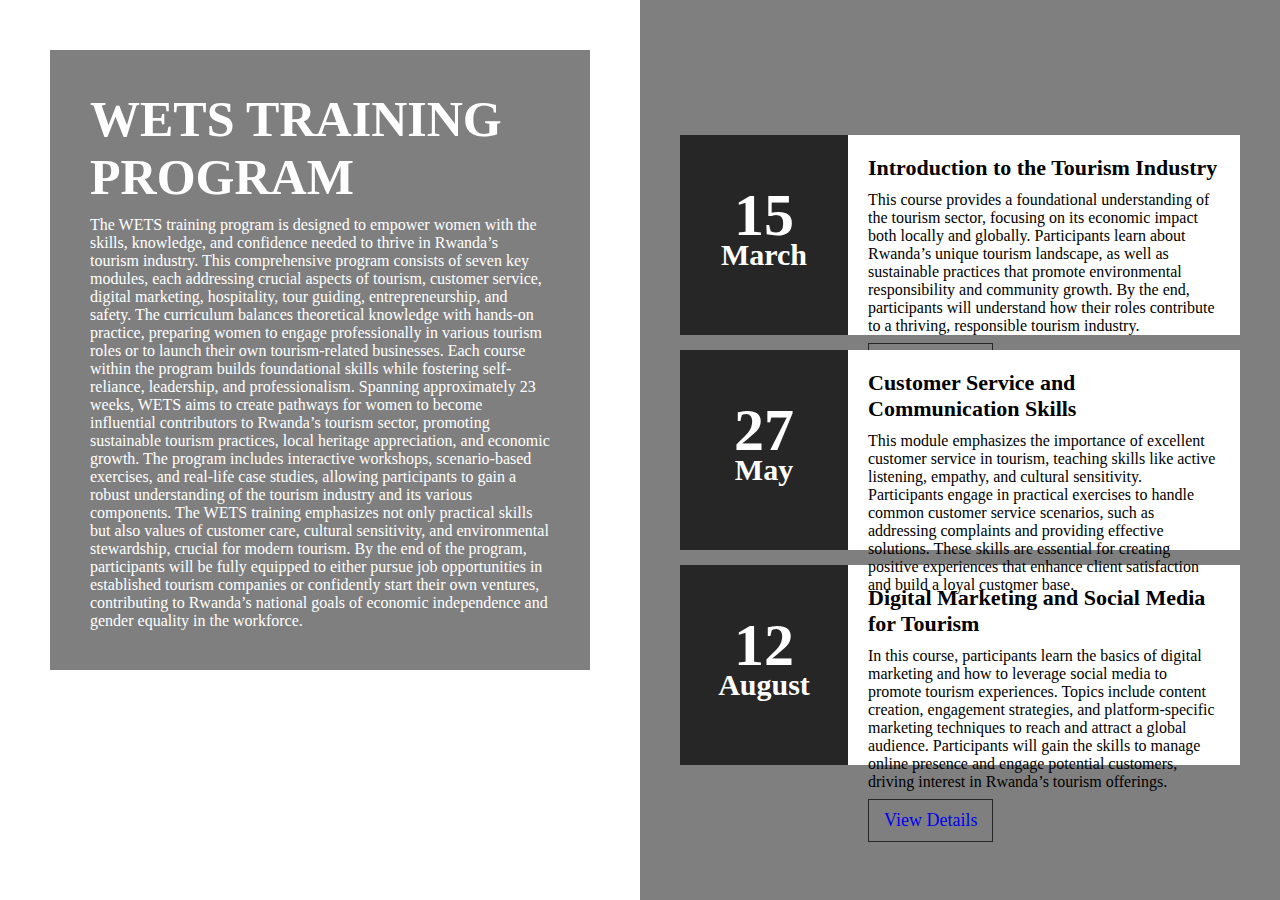
==== super/index (1).html @ cff1986e "initial commit" ====
<!DOCTYPE html>
<html lang="en">

<head>
	<title>HTML + CSS</title>
    <link rel="stylesheet" href="style.css"/>
</head>

<body>
	<section>
		<div class="leftBox">
			<div class="content">
				<h1>
					WETS TRAINING PROGRAM
				</h1>
				<p>
					The WETS training program is designed to empower women with the skills, knowledge, and confidence needed to thrive in Rwanda’s tourism industry. This comprehensive program consists of seven key modules, each addressing crucial aspects of tourism, customer service, digital marketing, hospitality, tour guiding, entrepreneurship, and safety. The curriculum balances theoretical knowledge with hands-on practice, preparing women to engage professionally in various tourism roles or to launch their own tourism-related businesses. Each course within the program builds foundational skills while fostering self-reliance, leadership, and professionalism. Spanning approximately 23 weeks, WETS aims to create pathways for women to become influential contributors to Rwanda’s tourism sector, promoting sustainable tourism practices, local heritage appreciation, and economic growth.

					The program includes interactive workshops, scenario-based exercises, and real-life case studies, allowing participants to gain a robust understanding of the tourism industry and its various components. The WETS training emphasizes not only practical skills but also values of customer care, cultural sensitivity, and environmental stewardship, crucial for modern tourism. By the end of the program, participants will be fully equipped to either pursue job opportunities in established tourism companies or confidently start their own ventures, contributing to Rwanda’s national goals of economic independence and gender equality in the workforce.
				</p>
			</div>
		</div>
		<div class="events">
			<ul>
				<li>
					<div class="time">
						<h2>
							15 <br><span>March</span>
						</h2>
					</div>
					<div class="details">
						<h3>
							Introduction to the Tourism Industry
						</h3>
						<p>
							This course provides a foundational understanding of the tourism sector, focusing on its economic impact both locally and globally. Participants learn about Rwanda’s unique tourism landscape, as well as sustainable practices that promote environmental responsibility and community growth. By the end, participants will understand how their roles contribute to a thriving, responsible tourism industry.
						</p>
						<a href="#">View Details</a>
					</div>
					<div style="clear: both;"></div>
				</li>
				<li>
					<div class="time">
						<h2>
							27 <br><span>May</span>
						</h2>
					</div>
					<div class="details">
						<h3>
							Customer Service and Communication Skills
						</h3>
						<p>
							This module emphasizes the importance of excellent customer service in tourism, teaching skills like active listening, empathy, and cultural sensitivity. Participants engage in practical exercises to handle common customer service scenarios, such as addressing complaints and providing effective solutions. These skills are essential for creating positive experiences that enhance client satisfaction and build a loyal customer base.
						</p>
						<a href="#">View Details</a>
					</div>
					<div style="clear:both;"></div>
				</li>
				<li>
					<div class="time">
						<h2>
							12 <br><span>August</span>
						</h2>
					</div>
					<div class="details">
						<h3>
							Digital Marketing and Social Media for Tourism
						</h3>
						<p>
							In this course, participants learn the basics of digital marketing and how to leverage social media to promote tourism experiences. Topics include content creation, engagement strategies, and platform-specific marketing techniques to reach and attract a global audience. Participants will gain the skills to manage online presence and engage potential customers, driving interest in Rwanda’s tourism offerings.
						</p>
						<a href="#">View Details</a>
					</div>
					<div style="clear:both;"></div>
				</li>
			</ul>
		</div>
	</section>
</body>

</html>
---- super/style.css ----
/* Styling the body */
		body {
			margin: 0;
			padding: 0;
		}

		/* Styling section, giving background
			image and dimensions */
		section {
			width: 100%;
			height: 100vh;
			background:
				url(
'https://media.geeksforgeeks.org/wp-content/uploads/20210408155049/gfg9.png'
				);
			background-size: cover;
		}

		/* Styling the left floating section */
		section .leftBox {
			width: 50%;
			height: 100%;
			float: left;
			padding: 50px;
			box-sizing: border-box;
		}

		/* Styling the background of 
			left floating section */
		section .leftBox .content {
			color: #fff;
			background: rgba(0, 0, 0, 0.5);
			padding: 40px;
			transition: .5s;
		}

		/* Styling the hover effect 
			of left floating section */
		section .leftBox .content:hover {
			background: #e91e63;
		}

		/* Styling the header of left 
			floating section */
		section .leftBox .content h1 {
			margin: 0;
			padding: 0;
			font-size: 50px;
			text-transform: uppercase;
		}

		/* Styling the paragraph of 
			left floating section */
		section .leftBox .content p {
			margin: 10px 0 0;
			padding: 0;
		}

		/* Styling the three events section */
		section .events {
			position: relative;
			width: 50%;
			height: 100%;
			background: rgba(0, 0, 0, 0.5);
			float: right;
			box-sizing: border-box;
		}

		/* Styling the links of 
		the events section */
		section .events ul {
			position: absolute;
			top: 50%;
			transform: translateY(-50%);
			margin: 0;
			padding: 40px;
			box-sizing: border-box;
		}

		/* Styling the lists of the event section */
		section .events ul li {
			list-style: none;
			background: #fff;
			box-sizing: border-box;
			height: 200px;
			margin: 15px 0;
		}

		/* Styling the time class of events section */
		section .events ul li .time {
			position: relative;
			padding: 20px;
			background: #262626;
			box-sizing: border-box;
			width: 30%;
			height: 100%;
			float: left;
			text-align: center;
			transition: .5s;
		}

		/* Styling the hover effect
			of events section */
		section .events ul li:hover .time {
			background: #e91e63;
		}

		/* Styling the header of time 
			class of events section */
		section .events ul li .time h2 {
			position: absolute;
			margin: 0;
			padding: 0;
			top: 50%;
			left: 50%;
			transform: translate(-50%, -50%);
			color: #fff;
			font-size: 60px;
			line-height: 30px;
		}

		/* Styling the texts of time 
		class of events section */
		section .events ul li .time h2 span {
			font-size: 30px;
		}

		/* Styling the details 
		class of events section */
		section .events ul li .details {
			padding: 20px;
			background: #fff;
			box-sizing: border-box;
			width: 70%;
			height: 100%;
			float: left;
		}

		/* Styling the header of the 
		details class of events section */
		section .events ul li .details h3 {
			position: relative;
			margin: 0;
			padding: 0;
			font-size: 22px;
		}

		/* Styling the lists of details 
		class of events section */
		section .events ul li .details p {
			position: relative;
			margin: 10px 0 0;
			padding: 0;
			font-size: 16px;
		}

		/* Styling the links of details
		class of events section */
		section .events ul li .details a {
			display: inline-block;
			text-decoration: none;
			padding: 10px 15px;
			border: 1.5px solid #262626;
			margin-top: 8px;
			font-size: 18px;
			transition: .5s;
		}

		/* Styling the details class's hover effect */
		section .events ul li .details a:hover {
			background: #e91e63;
			color: #fff;
			border-color: #e91e63;
		}
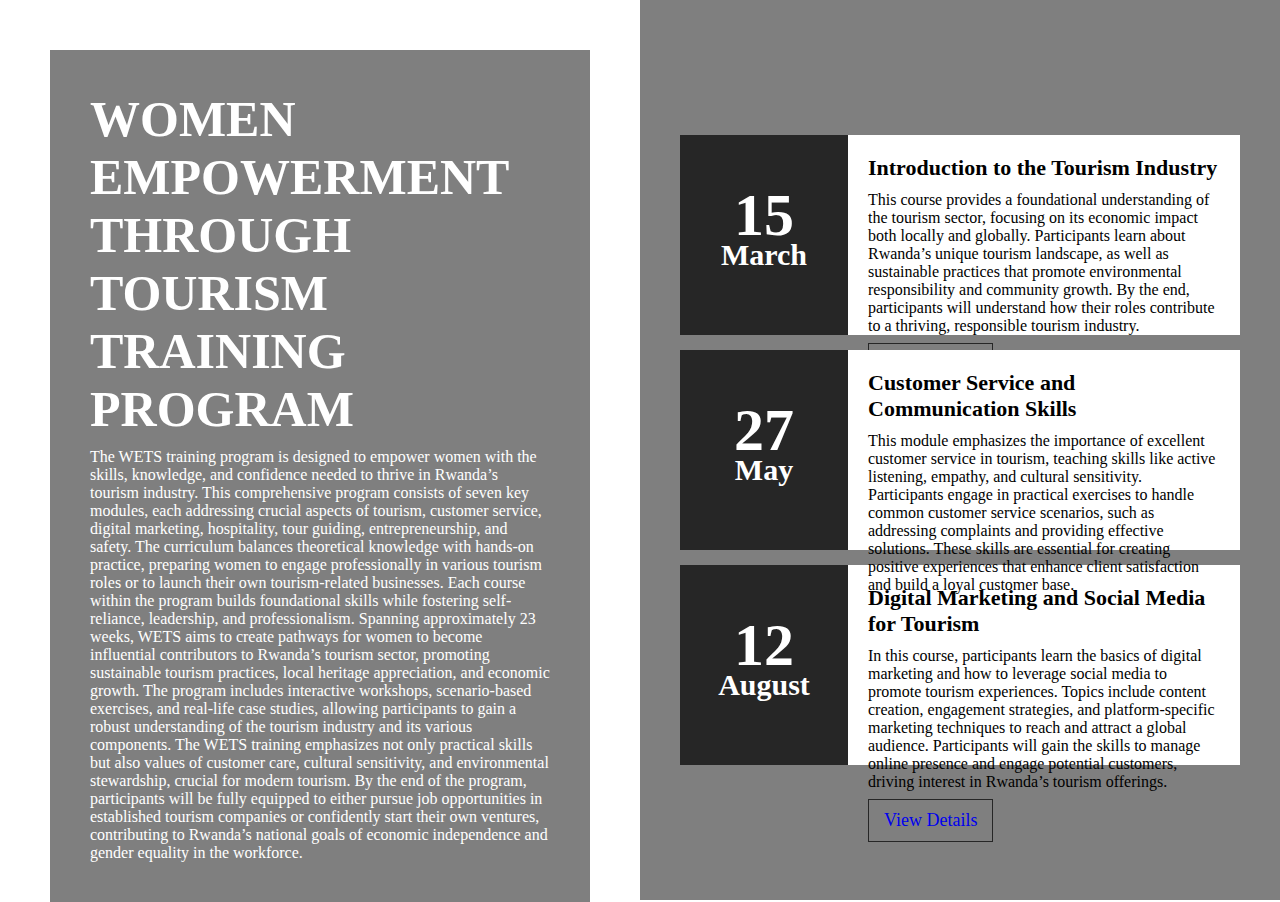
==== commit e7db7464: "changes" ====
--- a/super/index (1).html
+++ b/super/index (1).html
@@ -11,7 +11,7 @@
 		<div class="leftBox">
 			<div class="content">
 				<h1>
-					WETS TRAINING PROGRAM
+					Women Empowerment Through Tourism TRAINING PROGRAM
 				</h1>
 				<p>
 					The WETS training program is designed to empower women with the skills, knowledge, and confidence needed to thrive in Rwanda’s tourism industry. This comprehensive program consists of seven key modules, each addressing crucial aspects of tourism, customer service, digital marketing, hospitality, tour guiding, entrepreneurship, and safety. The curriculum balances theoretical knowledge with hands-on practice, preparing women to engage professionally in various tourism roles or to launch their own tourism-related businesses. Each course within the program builds foundational skills while fostering self-reliance, leadership, and professionalism. Spanning approximately 23 weeks, WETS aims to create pathways for women to become influential contributors to Rwanda’s tourism sector, promoting sustainable tourism practices, local heritage appreciation, and economic growth.
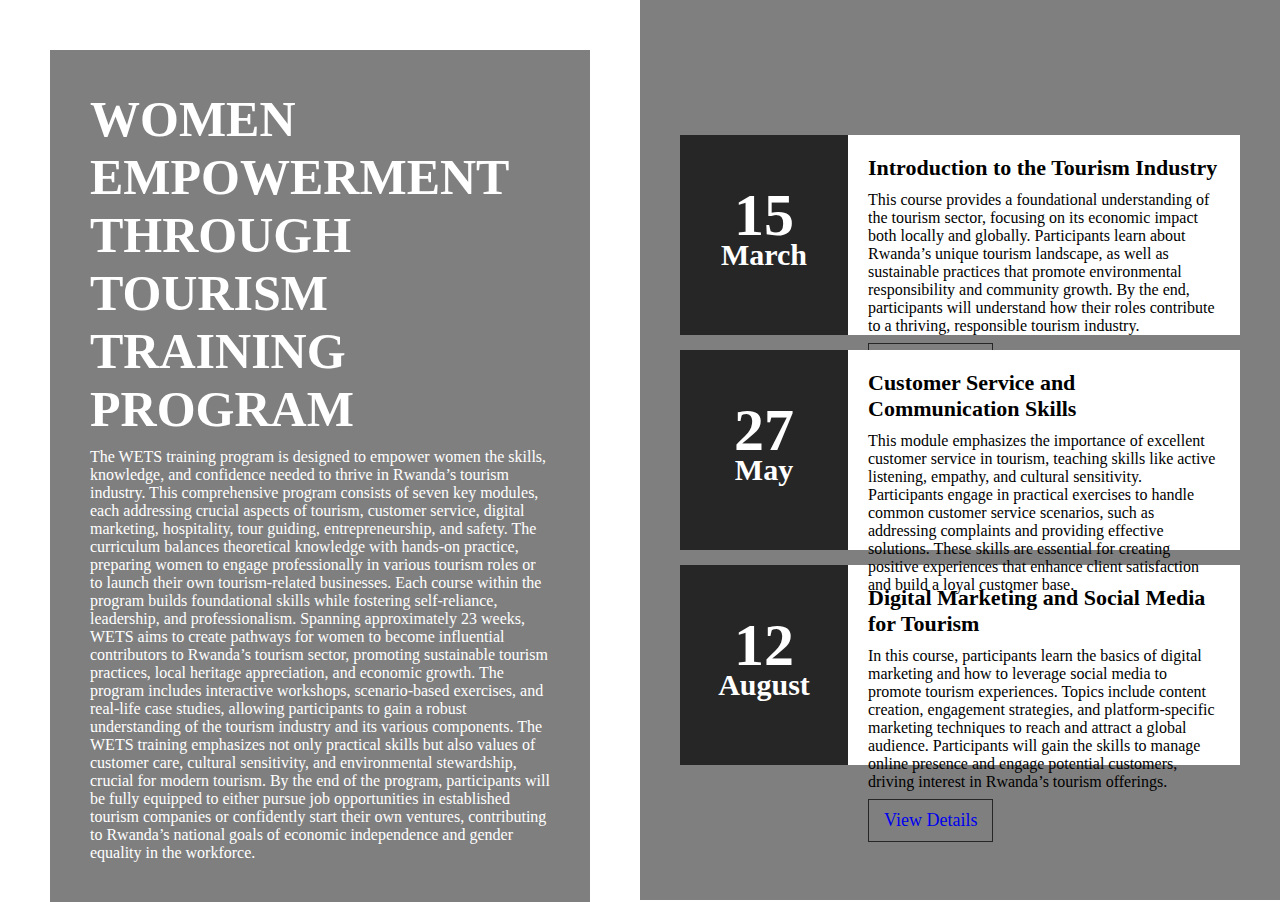
==== commit 5f8e149c: "okuy" ====
--- a/super/index (1).html
+++ b/super/index (1).html
@@ -11,10 +11,10 @@
 		<div class="leftBox">
 			<div class="content">
 				<h1>
-					Women Empowerment Through Tourism TRAINING PROGRAM
+					Women Empowerment Through Tourism TRAINING program
 				</h1>
 				<p>
-					The WETS training program is designed to empower women with the skills, knowledge, and confidence needed to thrive in Rwanda’s tourism industry. This comprehensive program consists of seven key modules, each addressing crucial aspects of tourism, customer service, digital marketing, hospitality, tour guiding, entrepreneurship, and safety. The curriculum balances theoretical knowledge with hands-on practice, preparing women to engage professionally in various tourism roles or to launch their own tourism-related businesses. Each course within the program builds foundational skills while fostering self-reliance, leadership, and professionalism. Spanning approximately 23 weeks, WETS aims to create pathways for women to become influential contributors to Rwanda’s tourism sector, promoting sustainable tourism practices, local heritage appreciation, and economic growth.
+					The WETS training program is designed to empower women the skills, knowledge, and confidence needed to thrive in Rwanda’s tourism industry. This comprehensive program consists of seven key modules, each addressing crucial aspects of tourism, customer service, digital marketing, hospitality, tour guiding, entrepreneurship, and safety. The curriculum balances theoretical knowledge with hands-on practice, preparing women to engage professionally in various tourism roles or to launch their own tourism-related businesses. Each course within the program builds foundational skills while fostering self-reliance, leadership, and professionalism. Spanning approximately 23 weeks, WETS aims to create pathways for women to become influential contributors to Rwanda’s tourism sector, promoting sustainable tourism practices, local heritage appreciation, and economic growth.
 
 					The program includes interactive workshops, scenario-based exercises, and real-life case studies, allowing participants to gain a robust understanding of the tourism industry and its various components. The WETS training emphasizes not only practical skills but also values of customer care, cultural sensitivity, and environmental stewardship, crucial for modern tourism. By the end of the program, participants will be fully equipped to either pursue job opportunities in established tourism companies or confidently start their own ventures, contributing to Rwanda’s national goals of economic independence and gender equality in the workforce.
 				</p>
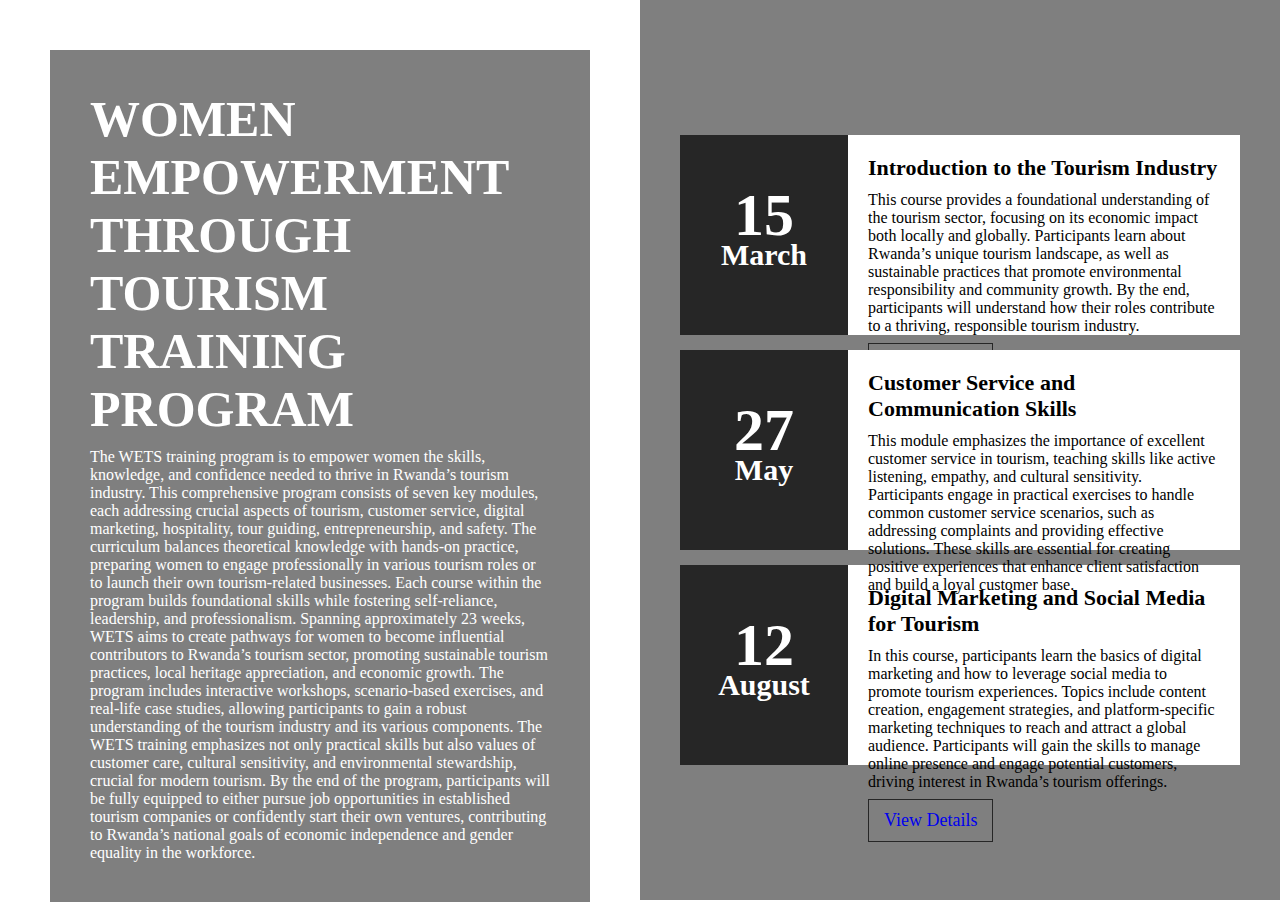
==== commit 4a7eb802: "okuy" ====
--- a/super/index (1).html
+++ b/super/index (1).html
@@ -14,7 +14,7 @@
 					Women Empowerment Through Tourism TRAINING program
 				</h1>
 				<p>
-					The WETS training program is designed to empower women the skills, knowledge, and confidence needed to thrive in Rwanda’s tourism industry. This comprehensive program consists of seven key modules, each addressing crucial aspects of tourism, customer service, digital marketing, hospitality, tour guiding, entrepreneurship, and safety. The curriculum balances theoretical knowledge with hands-on practice, preparing women to engage professionally in various tourism roles or to launch their own tourism-related businesses. Each course within the program builds foundational skills while fostering self-reliance, leadership, and professionalism. Spanning approximately 23 weeks, WETS aims to create pathways for women to become influential contributors to Rwanda’s tourism sector, promoting sustainable tourism practices, local heritage appreciation, and economic growth.
+					The WETS training program is  to empower women the skills, knowledge, and confidence needed to thrive in Rwanda’s tourism industry. This comprehensive program consists of seven key modules, each addressing crucial aspects of tourism, customer service, digital marketing, hospitality, tour guiding, entrepreneurship, and safety. The curriculum balances theoretical knowledge with hands-on practice, preparing women to engage professionally in various tourism roles or to launch their own tourism-related businesses. Each course within the program builds foundational skills while fostering self-reliance, leadership, and professionalism. Spanning approximately 23 weeks, WETS aims to create pathways for women to become influential contributors to Rwanda’s tourism sector, promoting sustainable tourism practices, local heritage appreciation, and economic growth.
 
 					The program includes interactive workshops, scenario-based exercises, and real-life case studies, allowing participants to gain a robust understanding of the tourism industry and its various components. The WETS training emphasizes not only practical skills but also values of customer care, cultural sensitivity, and environmental stewardship, crucial for modern tourism. By the end of the program, participants will be fully equipped to either pursue job opportunities in established tourism companies or confidently start their own ventures, contributing to Rwanda’s national goals of economic independence and gender equality in the workforce.
 				</p>
